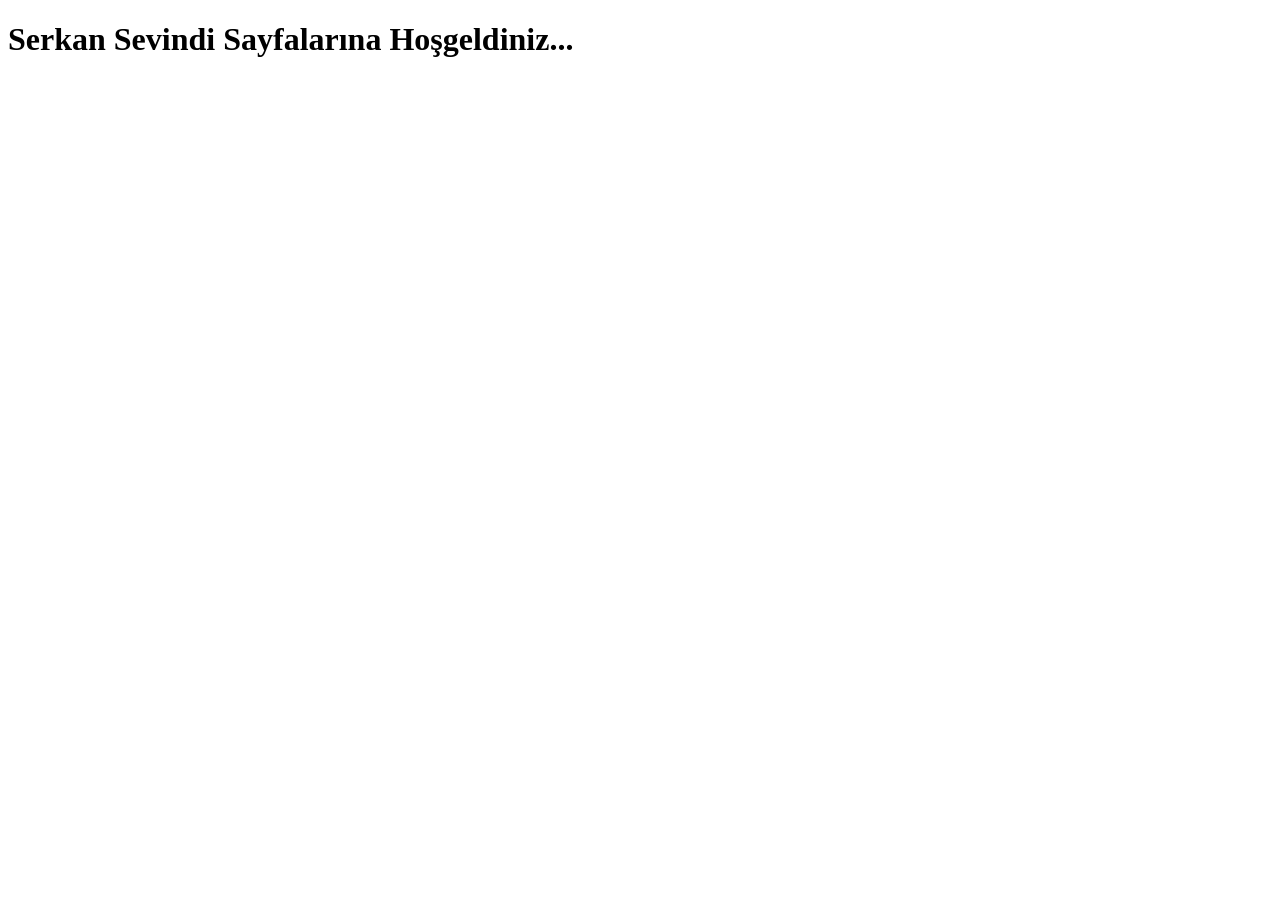
==== index.html @ 87cd2d70 "Add files via upload" ====
<!DOCTYPE html>
<html lang="en">
<head>
    <meta charset="UTF-8">
    <meta name="viewport" content="width=device-width, initial-scale=1.0">
    <title>Serkan Sevindi Sayfaları</title>
</head>
<body>
    <h1>Serkan Sevindi Sayfalarına Hoşgeldiniz...</h1>
</body>
</html>
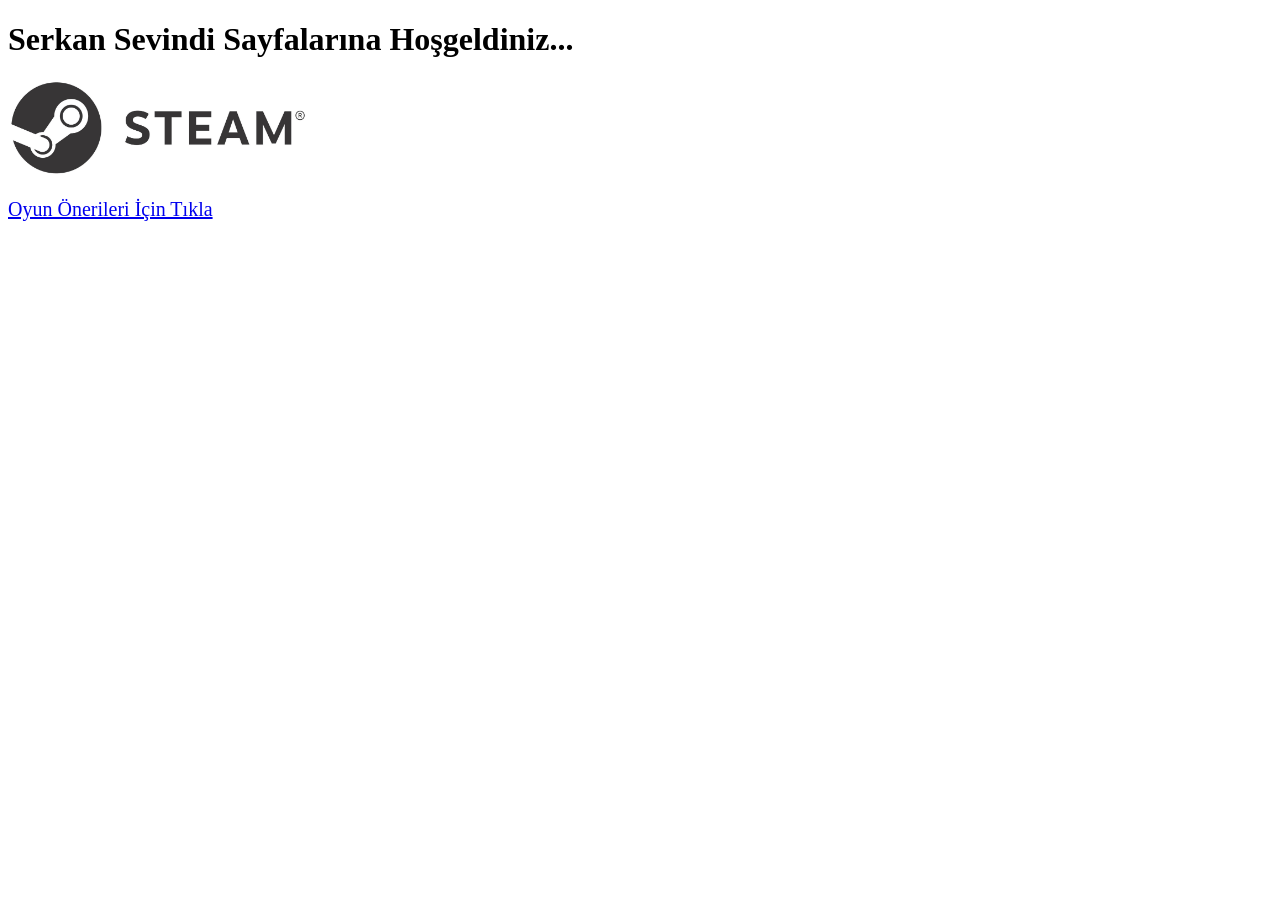
==== commit 5fc8c3e4: "Add files via upload" ====
--- a/index.html
+++ b/index.html
@@ -1,11 +1,18 @@
 <!DOCTYPE html>
-<html lang="en">
+<html>
 <head>
     <meta charset="UTF-8">
-    <meta name="viewport" content="width=device-width, initial-scale=1.0">
-    <title>Serkan Sevindi Sayfaları</title>
+    <title>Serkan Sevindi</title>
 </head>
 <body>
     <h1>Serkan Sevindi Sayfalarına Hoşgeldiniz...</h1>
+
+    <a href="https://store.steampowered.com" target="_blank">
+        <img src="steam.jpg" alt="Steam Resmi" width="300">
+    </a>
+
+    <br><br>
+
+    <a href="oneriler.html" style="font-size: 20px;">Oyun Önerileri İçin Tıkla</a>
 </body>
 </html>
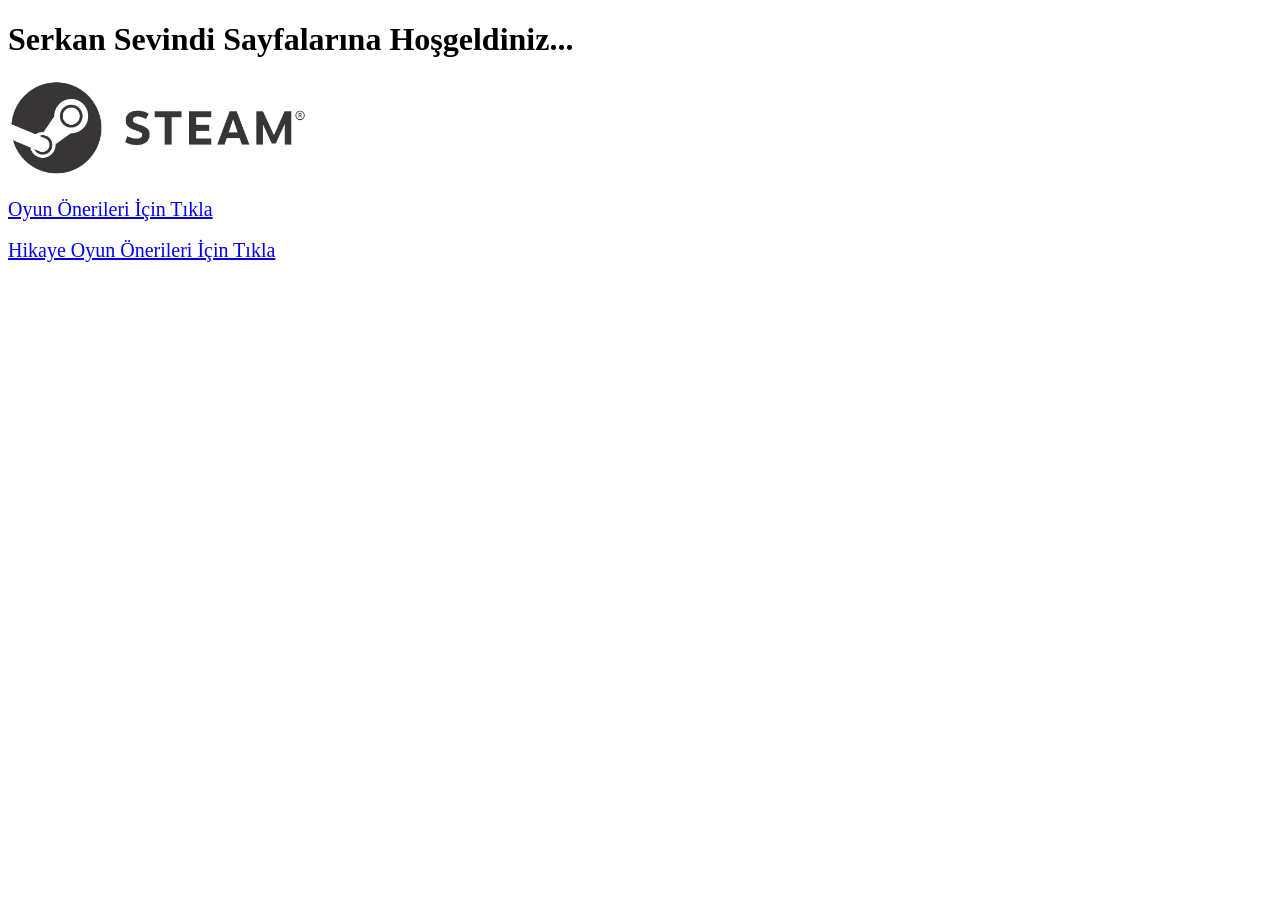
==== commit 76d04678: "Add files via upload" ====
--- a/index.html
+++ b/index.html
@@ -11,8 +11,10 @@
         <img src="steam.jpg" alt="Steam Resmi" width="300">
     </a>
 
+    <br>
+    <br>
+    <a href="oneriler.html" style="font-size: 20px;">Oyun Önerileri İçin Tıkla</a>
     <br><br>
-
-    <a href="oneriler.html" style="font-size: 20px;">Oyun Önerileri İçin Tıkla</a>
+     <a href="öneri2.html" style="font-size: 20px;">Hikaye Oyun Önerileri İçin Tıkla</a>
 </body>
 </html>
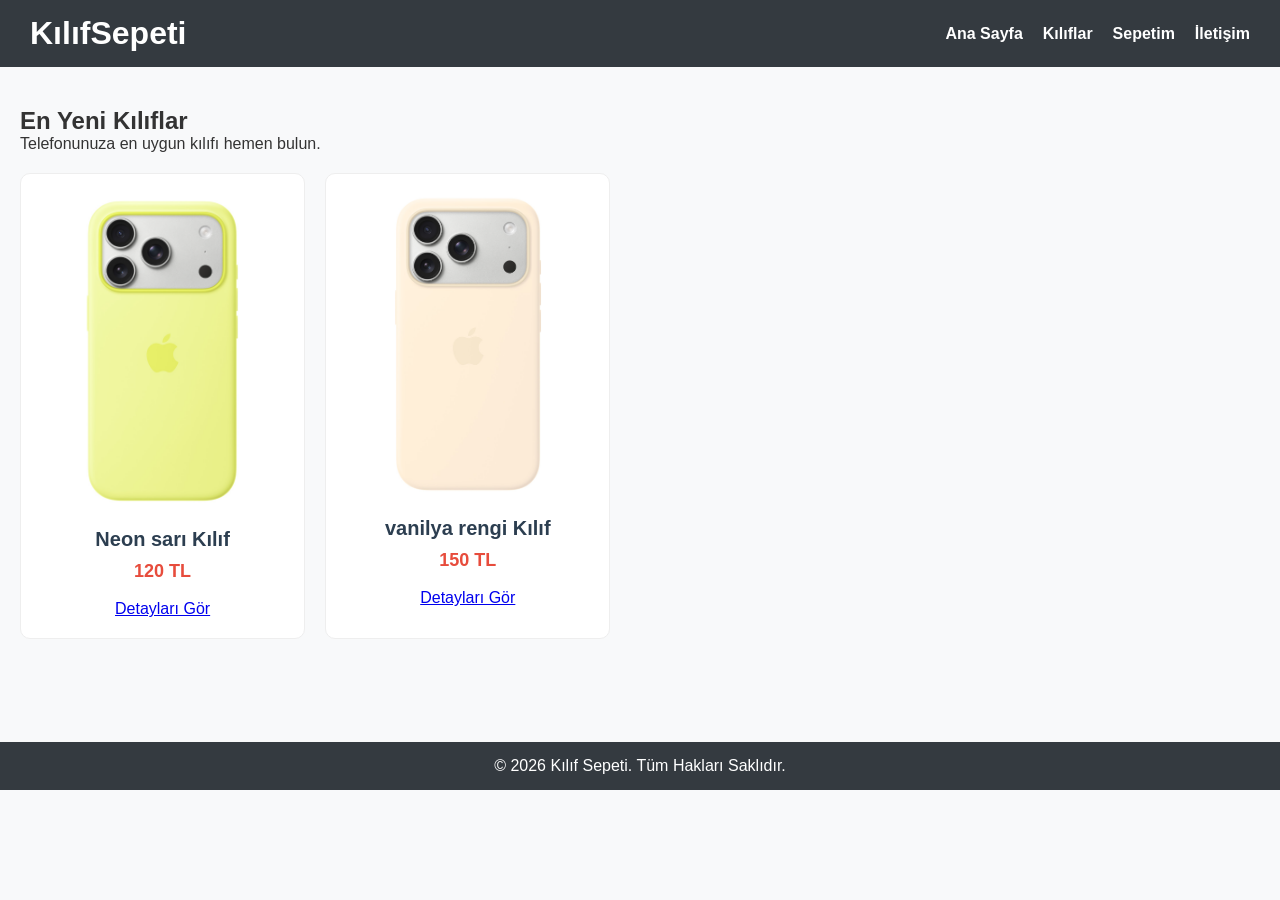
==== commit 5a5b95e5: "Add files via upload" ====
--- a/index.html
+++ b/index.html
@@ -1,20 +1,54 @@
 <!DOCTYPE html>
-<html>
+<html lang="tr">
 <head>
     <meta charset="UTF-8">
-    <title>Serkan Sevindi</title>
+    <meta name="viewport" content="width=device-width, initial-scale=1.0">
+    <title>Kılıf Sepeti - Ana Sayfa</title>
+    <link rel="stylesheet" href="stiller/style.css">
 </head>
 <body>
-    <h1>Serkan Sevindi Sayfalarına Hoşgeldiniz...</h1>
 
-    <a href="https://store.steampowered.com" target="_blank">
-        <img src="steam.jpg" alt="Steam Resmi" width="300">
-    </a>
+    <header class="ust-menu">
+        <div class="logo">
+            <h1>KılıfSepeti</h1>
+        </div>
+        <nav>
+            <ul>
+                <li><a href="index.html">Ana Sayfa</a></li>
+                <li><a href="urunler.html">Kılıflar</a></li>
+                <li><a href="sepet.html">Sepetim</a></li>
+                <li><a href="iletisim.html">İletişim</a></li>
+            </ul>
+        </nav>
+    </header>
 
-    <br>
-    <br>
-    <a href="oneriler.html" style="font-size: 20px;">Oyun Önerileri İçin Tıkla</a>
-    <br><br>
-     <a href="öneri2.html" style="font-size: 20px;">Hikaye Oyun Önerileri İçin Tıkla</a>
+    <main class="icerik-alani">
+        <h2>En Yeni Kılıflar</h2>
+        <p>Telefonunuza en uygun kılıfı hemen bulun.</p>
+        
+        <div class="vitrin">
+            <div class="urun-karti">
+                <img src="resimler/kilif1.jpg" alt="Siyah Silikon Kılıf">
+                <h3>Neon sarı Kılıf</h3>
+                <p>120 TL</p>
+                <br>
+                <a href="urun-detay.html">Detayları Gör</a>
+            </div>
+            
+            <div class="urun-karti">
+                <img src="resimler/kilif2.jpg" alt="Şeffaf Zırhlı Kılıf">
+                <h3>vanilya rengi Kılıf</h3>
+                <p>150 TL</p>
+                <br>
+                <a href="urun-detay.html">Detayları Gör</a>
+            </div>
+        </div>
+    </main>
+
+    <footer class="alt-bilgi">
+        <p>&copy; 2026 Kılıf Sepeti. Tüm Hakları Saklıdır.</p>
+    </footer>
+
+    <script src="js/myscript.js"></script>
 </body>
 </html>
--- a/stiller/style.css
+++ b/stiller/style.css
@@ -0,0 +1,233 @@
+/* Genel Ayarlar */
+/* Genel Ayarlar */
+* {
+    margin: 0;
+    padding: 0;
+    box-sizing: border-box;
+}
+
+body {
+    font-family: Arial, sans-serif;
+    background-color: #f8f9fa;
+    color: #333;
+}
+
+/* Üst Menü (Navbar) - Flexbox Kullanımı */
+.ust-menu {
+    background-color: #343a40;
+    color: white;
+    display: flex;
+    justify-content: space-between;
+    align-items: center;
+    padding: 15px 30px;
+}
+
+.ust-menu nav ul {
+    list-style-type: none;
+    display: flex;
+    gap: 20px;
+}
+
+.ust-menu nav a {
+    color: white;
+    text-decoration: none;
+    font-weight: bold;
+}
+
+.ust-menu nav a:hover {
+    color: #ffc107;
+}
+
+/* Ana İçerik Alanı */
+.icerik-alani {
+    padding: 40px 20px;
+    min-height: 75vh;
+}
+
+/* Ürünleri Yan Yana Dizme (Flexbox) */
+/* Ürünleri Yan Yana Dizme Ana Kutusu */
+.vitrin {
+    display: flex;
+    flex-wrap: wrap; /* Sığmayınca alt satıra at */
+    gap: 20px; /* Aralarındaki boşluk */
+    margin-top: 20px;
+    justify-content: flex-start;
+}
+
+/* Ürün Kartı Tasarımı (4'lü dizilim) */
+.urun-karti {
+    background-color: white;
+    border: 1px solid #eee;
+    padding: 20px 15px;
+    
+    /* 4 tane sığması için genişliği %23 yapıyoruz (boşluk payı bırakarak) */
+    width: 23%; 
+    min-width: 200px; /* Ekran küçülürse daralmasın, aşağı geçsin */
+    
+    text-align: center;
+    border-radius: 10px;
+    transition: transform 0.3s ease, box-shadow 0.3s ease;
+}
+
+/* Üzerine gelme efekti */
+.urun-karti:hover {
+    transform: translateY(-8px);
+    box-shadow: 0 10px 20px rgba(0, 0, 0, 0.1);
+}
+
+/* Ürün Kartı İçindeki Resim */
+.urun-karti img {
+    width: 65%; /* Resimleri %100'den %65'e düşürerek küçülttük */
+    height: auto;
+    border-radius: 8px;
+    margin-bottom: 15px;
+}
+
+/* Ürün Kartı İçindeki Başlık (Ürün Adı) */
+.urun-karti h3 {
+    font-size: 20px; /* Yazıyı büyüttük */
+    margin-bottom: 10px;
+    color: #2c3e50; /* Yazıya şık koyu bir lacivert tonu verdik */
+}
+
+/* Ürün Kartı İçindeki Fiyat */
+.urun-karti p {
+    font-size: 18px; /* Fiyat yazısını büyüttük */
+    font-weight: bold; /* Fiyatı daha belirgin (kalın) yaptık */
+    color: #e74c3c; /* Fiyatı dikkat çekici bir kırmızımsı tona çevirdik */
+}
+
+/* Alt Bilgi (Footer) */
+.alt-bilgi {
+    background-color: #343a40;
+    color: white;
+    text-align: center;
+    padding: 15px;
+    margin-top: auto;
+}
+
+/* Ürün Detay Sayfası Tasarımı */
+.urun-detay-kutu {
+    display: flex;
+    gap: 40px;
+    background-color: white;
+    padding: 30px;
+    border: 1px solid #ddd;
+    border-radius: 8px;
+    margin-top: 20px;
+}
+
+.urun-resim-buyuk img {
+    width: 350px;
+    border-radius: 5px;
+}
+
+.urun-bilgileri h2 {
+    margin-bottom: 20px;
+}
+
+.urun-bilgileri p {
+    margin-bottom: 15px;
+    line-height: 1.6;
+}
+
+.sepete-ekle-btn {
+    background-color: #28a745;
+    color: white;
+    padding: 12px 25px;
+    border: none;
+    cursor: pointer;
+    font-size: 16px;
+    font-weight: bold;
+    border-radius: 5px;
+}
+
+.sepete-ekle-btn:hover {
+    background-color: #218838;
+}
+.sepet-kutusu, .iletisim-formu {
+    background-color: white;
+    padding: 25px;
+    border: 1px solid #ddd;
+    border-radius: 8px;
+    max-width: 600px;
+    margin-top: 20px;
+}
+
+.iletisim-formu label {
+    display: block;
+    margin-bottom: 5px;
+    font-weight: bold;
+}
+
+.iletisim-formu input, .iletisim-formu textarea {
+    width: 100%;
+    padding: 10px;
+    margin-bottom: 20px;
+    border: 1px solid #ccc;
+    border-radius: 4px;
+    font-family: Arial, sans-serif;
+}
+
+.satin-al-btn, .gonder-btn {
+    background-color: #007bff;
+    color: white;
+    padding: 12px 25px;
+    border: none;
+    border-radius: 5px;
+    cursor: pointer;
+    font-size: 16px;
+    font-weight: bold;
+}
+
+.satin-al-btn:hover, .gonder-btn:hover {
+    background-color: #0056b3;
+}
+
+ul {
+    list-style-position: inside;
+}
+/* ANA SAYFA - Karşılama Afişi (Hero) Tasarımı */
+.karsilama-alani {
+    background: linear-gradient(135deg, #2c3e50, #4ca1af); /* Şık bir lacivert-mavi renk geçişi */
+    color: white;
+    text-align: center;
+    padding: 60px 20px;
+    border-radius: 10px;
+    margin-bottom: 40px;
+}
+
+.karsilama-alani h2 {
+    font-size: 36px;
+    margin-bottom: 15px;
+}
+
+.karsilama-alani p {
+    font-size: 18px;
+    margin-bottom: 25px;
+}
+
+.alisveris-btn {
+    background-color: #ffc107;
+    color: #333;
+    padding: 15px 30px;
+    text-decoration: none;
+    font-weight: bold;
+    font-size: 18px;
+    border-radius: 5px;
+    transition: background-color 0.3s;
+    display: inline-block;
+}
+
+.alisveris-btn:hover {
+    background-color: #e0a800;
+}
+
+.baslik-ayirici {
+    text-align: center;
+    font-size: 24px;
+    margin-bottom: 20px;
+    color: #333;
+    border-bottom: 2px solid #ddd;
+    padding-bottom: 10px;
+}
